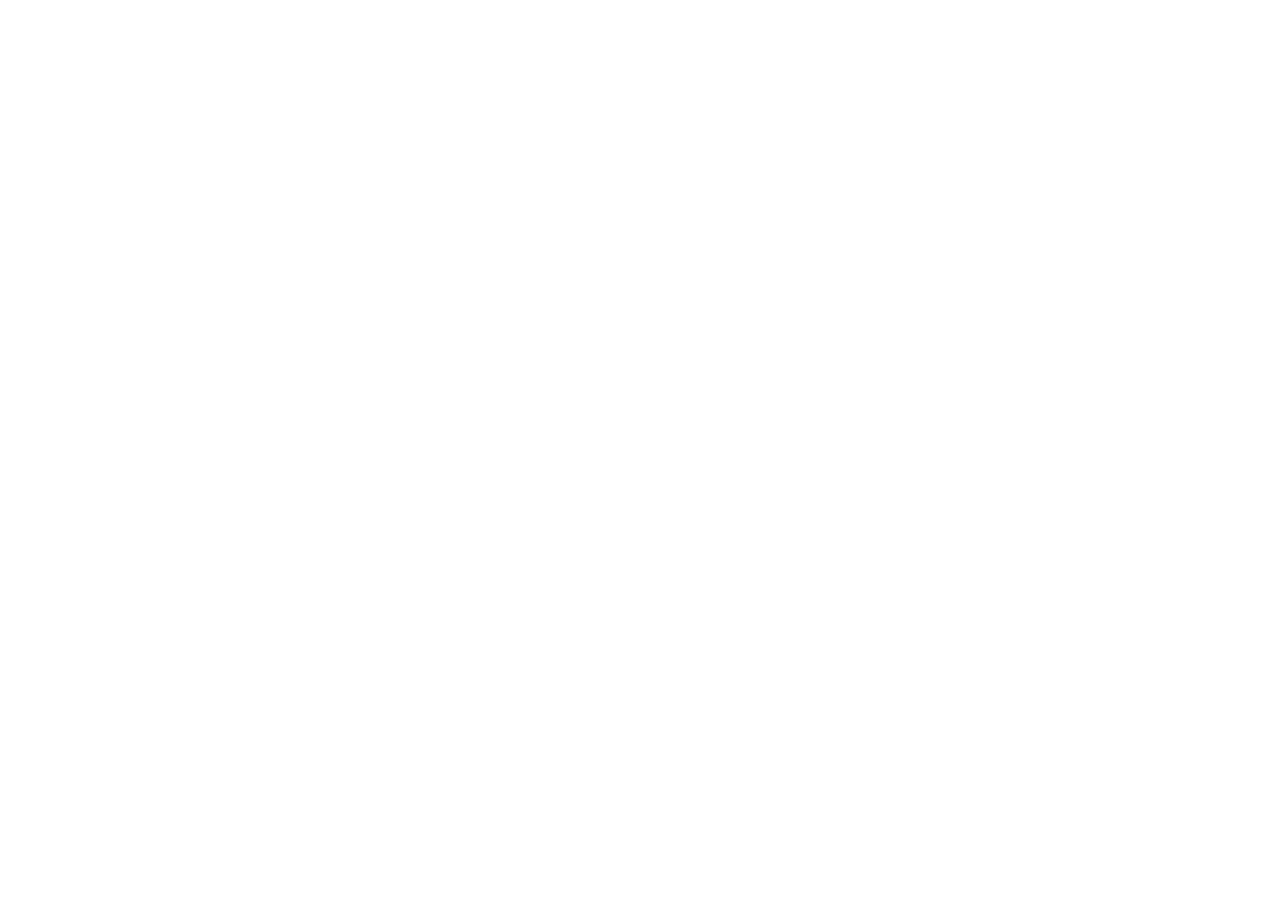
==== page/page_one.html @ 2d4149ec "Update page_one.html" ====
<!DOCTYPE html>
<html lang="en">
<head>
    <meta charset="UTF-8">
    <meta http-equiv="X-UA-Compatible" content="IE=edge">
    <meta name="viewport" content="width=device-width, initial-scale=1.0">
    <title>Document</title>
</head>
<body>
    
</body>
</html>
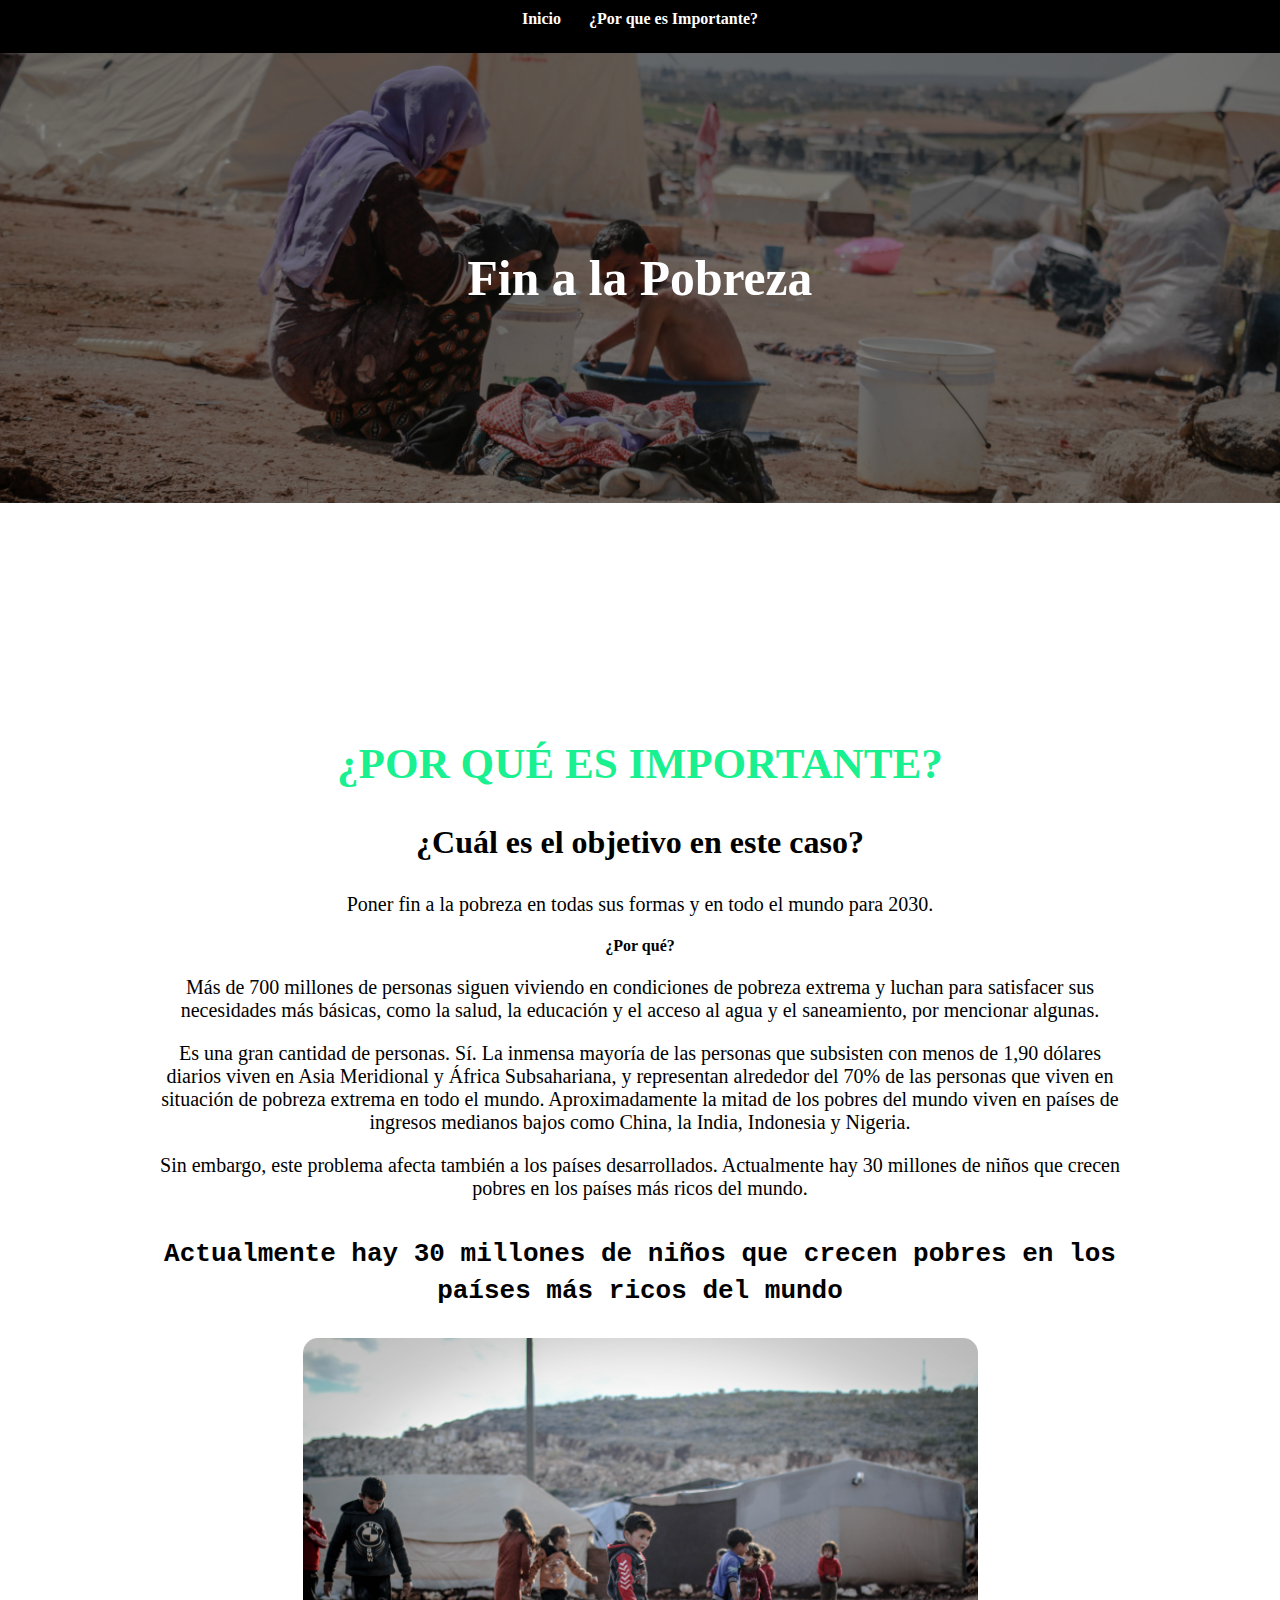
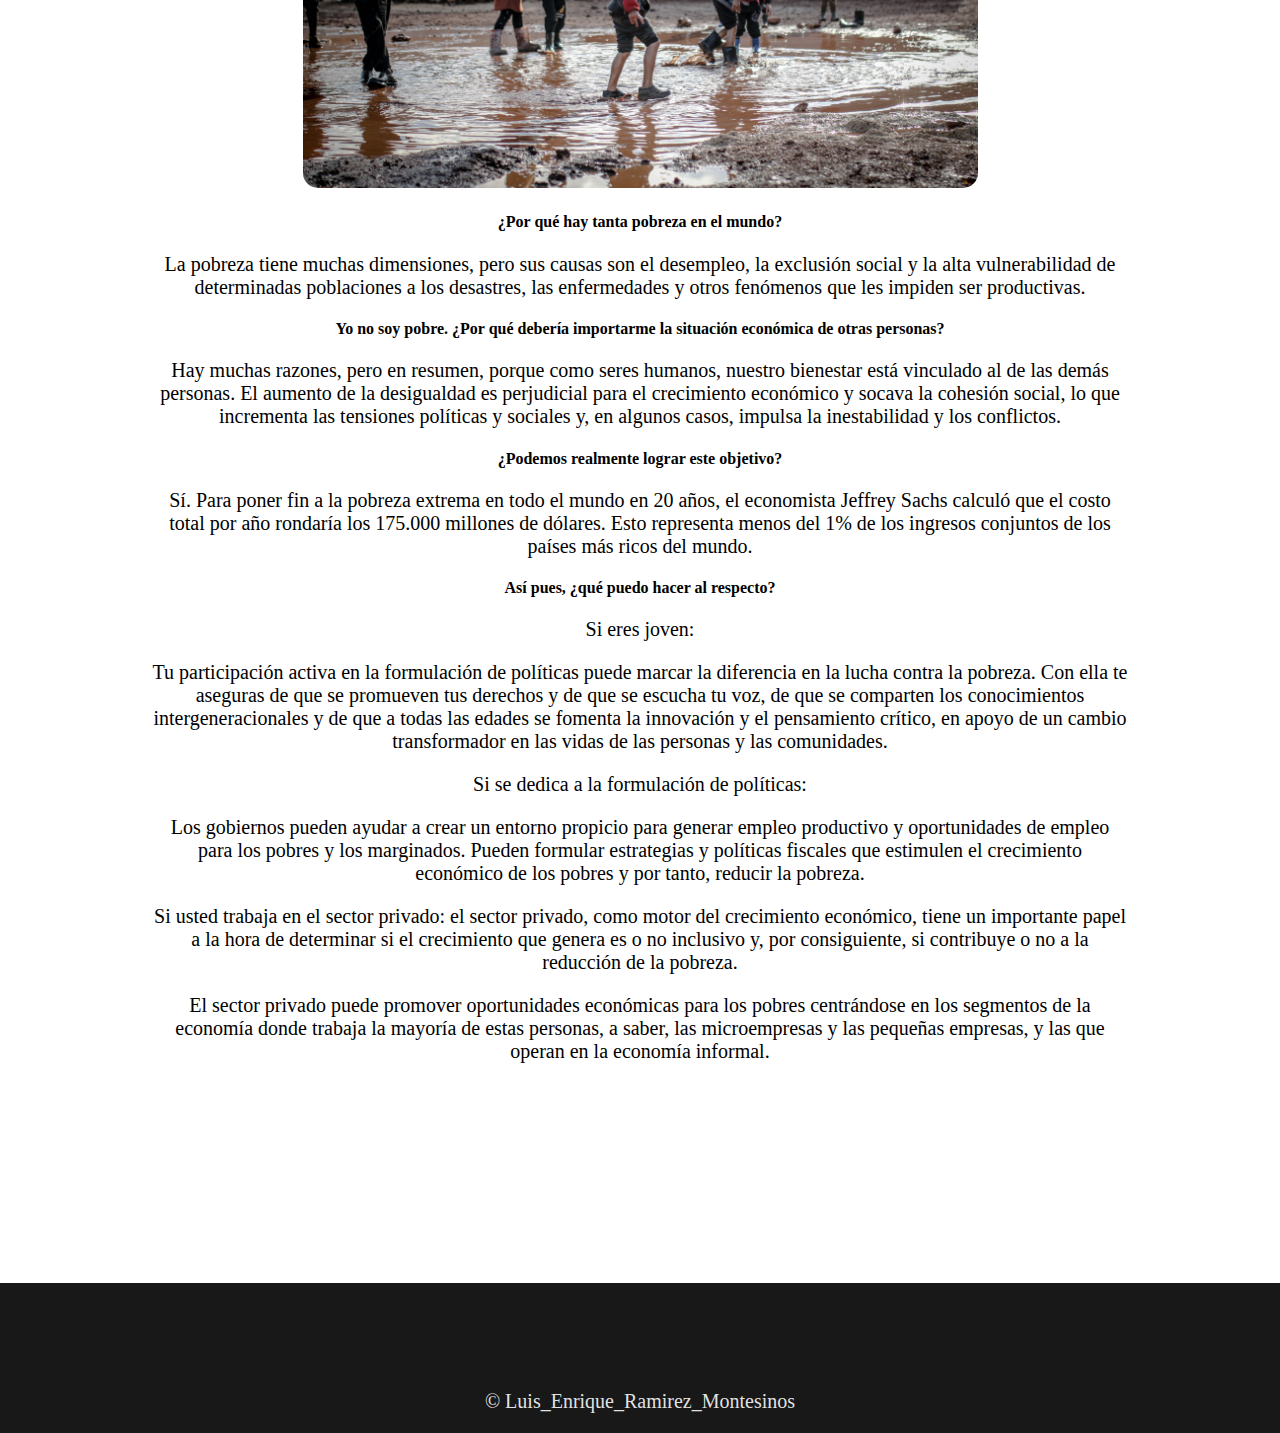
==== commit 1375646c: "Update page_one.html" ====
--- a/page/page_one.html
+++ b/page/page_one.html
@@ -4,9 +4,108 @@
     <meta charset="UTF-8">
     <meta http-equiv="X-UA-Compatible" content="IE=edge">
     <meta name="viewport" content="width=device-width, initial-scale=1.0">
-    <title>Document</title>
+    <meta name="keyboard" content="html,css,proyecto_final">
+    <meta name="author" content="Luis-Enrique-Ramirez-Montesinos-">
+    <link rel="shortcut icon" href="/svg/saltar.png" type="image/x-icon">
+    <link rel="stylesheet" href="../css/page_styleer.css">
+
+    <title>Objetivos de Desarrollo Sostenibles </title>
 </head>
 <body>
-    
+    <header>
+        <div class="contenedor"> 
+            <p class="logo"></p>
+            <nav>
+                <a href="../index.html">Inicio</a>
+                <a href="#Quines-Somos">¿Por que es Importante?</a>
+            </nav>
+        </div>
+    </header>
+
+    <section id="Encabezado">
+        <h1> Fin a la Pobreza <samp></samp></h1>
+    </section>
+
+    <section id="Quines-Somos">
+        <div class="contenedor">
+            
+            <div class="img-contenedor"></div>
+            <h2><samp class="nombre"> ¿POR QUÉ ES IMPORTANTE?</samp></h2>
+            <h3>¿Cuál es el objetivo  en este caso?</h3>
+            <p>Poner fin a la pobreza en todas sus formas y en todo el mundo para 2030.</p>
+            <h4>¿Por qué? </h4>
+            <p>Más de 700 millones de personas siguen viviendo en condiciones de pobreza 
+               extrema y luchan para satisfacer sus necesidades más básicas, como la salud,
+               la educación y el acceso al agua y el saneamiento, por mencionar algunas.
+            
+               <p>Es una gran cantidad de personas.
+
+                Sí. La inmensa mayoría de las personas que subsisten con menos de 1,90 dólares
+                 diarios viven en Asia Meridional y África Subsahariana, y representan alrededor 
+                 del 70% de las personas que viven en situación de pobreza extrema en todo el mundo.
+                 
+                 Aproximadamente la mitad de los pobres del mundo viven en países de ingresos medianos 
+                 bajos como China, la India, Indonesia y Nigeria. 
+                 
+                 <p> Sin embargo, este problema afecta también
+                 a los países desarrollados. Actualmente hay 30 millones de niños que crecen pobres en los 
+                 países más ricos del mundo. 
+                
+                <section class="secmento">
+                    <h3>
+                        <samp>Actualmente hay 30 millones de niños que crecen pobres en los países más ricos del mundo</samp>
+                    </h3>
+                    <img src="../img/pexels-ahmed-akacha-10629418.jpg" alt="imagen_1">
+                </section>
+
+                <h4>¿Por qué hay tanta pobreza en el mundo? </h4>
+                <p>La pobreza tiene muchas dimensiones, pero sus causas son el desempleo, la 
+                    exclusión social y la alta vulnerabilidad de determinadas poblaciones a 
+                    los desastres, las enfermedades y otros fenómenos que les impiden ser 
+                    productivas. </p>
+                
+                <h4>Yo no soy pobre. ¿Por qué debería importarme la situación económica de otras personas? </h4>
+                <p>Hay muchas razones, pero en resumen, porque como seres humanos, nuestro bienestar 
+                    está vinculado al de las demás personas. El aumento de la desigualdad es perjudicial
+                    para el crecimiento económico y socava la cohesión social, lo que incrementa las
+                    tensiones políticas y sociales y, en algunos casos, impulsa la inestabilidad y los
+                    conflictos. </p>
+
+                <h4>¿Podemos realmente lograr este objetivo?</h4>
+                <p>Sí. Para poner fin a la pobreza extrema en todo el mundo en 20 años, el economista  Jeffrey 
+                   Sachs calculó que el costo total por año rondaría los 175.000 millones de dólares. Esto 
+                   representa menos del 1% de los ingresos conjuntos de los países más ricos del mundo. </p>
+
+                <h4>Así pues, ¿qué puedo hacer al respecto? </h4>
+                <p>Si eres joven: <p>
+                    Tu participación activa en la formulación de políticas puede marcar la diferencia en la lucha 
+                    contra la pobreza. Con ella te aseguras de que se promueven tus derechos y de que se escucha
+                     tu voz, de que se comparten los conocimientos intergeneracionales y de que a todas las edades
+                     se fomenta la innovación y el pensamiento crítico, en apoyo de un cambio transformador en las
+                     vidas de las personas y las comunidades. 
+                <p>
+                    Si se dedica a la formulación de políticas: 
+                <p>Los gobiernos pueden ayudar a crear un entorno propicio para generar empleo productivo y oportunidades 
+                    de empleo para los pobres y los marginados. Pueden formular estrategias y políticas fiscales que estimulen
+                    el crecimiento económico de los pobres y por tanto, reducir la pobreza.
+
+                <p>Si usted trabaja en el sector privado: el sector privado, como motor del crecimiento económico, tiene un importante 
+                    papel a la hora de determinar si el crecimiento que genera es o no inclusivo y, por consiguiente, si contribuye o no
+                     a la reducción de la pobreza.  
+                
+                <p>El sector privado puede promover oportunidades económicas para los pobres centrándose en los segmentos de la economía 
+                    donde trabaja la mayoría de estas personas, a saber, las microempresas y las pequeñas empresas, y las que operan en la 
+                    economía informal. 
+            </p>
+        </div>
+    </section>
+
+
+
+    <footer>
+        <div class="contenedor">
+            <p>&copy; Luis_Enrique_Ramirez_Montesinos</p>
+        </div>
+    </footer>   
 </body>
 </html>--- a/css/page_styleer.css
+++ b/css/page_styleer.css
@@ -0,0 +1,133 @@
+body{
+    margin: 0px;
+    font-family: 'Cambria';
+}
+
+*{
+    box-sizing: border-box;
+}
+
+html{
+    scroll-behavior:smooth;
+}
+
+/*Tamaño de las fientes Principales*/
+h1{ font-size: 3.1em;}
+h2{ font-size: 2.7em;}
+h3{ font-size: 2em;}
+
+p{ font-size: 1.25em;}
+ul{ list-style: none;}
+li{ font-size: 1.2em;}
+
+/*Tamaño de los Contenedores(Div sentrales)*/
+.contenedor{
+    max-width: 1000px;
+    margin: auto;
+}
+
+/*Color del encabezado(Menu)*/
+header{
+    background-color: #000;
+}
+
+/*Caracteristicas de la imagen Principal*/
+#Encabezado{
+    display: flex;
+    align-items:center;
+    justify-content: center;
+    text-align: center;
+    flex-direction: column;
+    height: 50vh;
+    color: #fff;
+    background-image: linear-gradient(
+        0deg,
+        rgba(0,0,0,0.5),
+        rgba(0,0,0,0.5)
+    )
+    ,url(../img/pexels-ahmed-akacha-7385834.jpg);
+    background-repeat: no-repeat;
+    background-size: cover;
+    background-position: center center;
+}
+
+/*Letras de resaldado Naranjas Principales*/
+#Encabezado samp{
+    color: rgba(10, 239, 136, 0.951);
+    font-size: 1.00em;
+    font-family: 'Georgia';
+}
+
+/*Tamaño de la Fuente*/
+header .logo{
+    margin: 0px;
+    padding: 5px 30px;
+    font-weight: bold;
+    color: rgba(10, 239, 136, 0.951);
+    font-size: 0.5em;
+}
+
+/*Encabezado(Contenedor)*/
+header .contenedor{
+    display: flex;
+    flex-direction: column;
+    align-items: center;
+}
+
+/* Caracteristicas del menu(navegacion)*/
+header nav{
+    flex-direction: column;
+    text-align: center;
+    padding-bottom: 25px;
+}
+/*Caracteristicas de los parrafos*/
+header a{
+    padding: 5px 12px;
+    text-decoration: none;
+    font-weight: bold;
+    color: #ffffff;
+    font-size: 1.0em;
+}
+
+header a:hover{
+    color: rgba(10, 239, 136, 0.951);
+}
+
+/*Segundo Apartado*/
+/*Informacion Extra*/
+#Quines-Somos .contenedor{
+    text-align: center;
+    padding: 200px 12px;
+}
+
+.nombre{
+    color: rgba(10, 239, 136, 0.951);
+    font-family:'Gill Sans MT';
+}
+
+/* Secmento */
+.secmento img{
+    height: 450px;
+    display: auto;
+    /* box-shadow: 3px 3px ,  0 0.10em; */
+    border-radius: 15px;
+}
+
+/*Ultimo Apartado/*
+/*Pie de Pagina Principal*/
+footer{
+    background-color: #181818;
+}
+
+footer p{
+    margin: 0px;
+    padding: 20px;
+    color: rgba(255, 255, 255, 0.896);
+}
+
+footer .contenedor{
+    height: 150px;
+    display: flex;
+    justify-content: center;
+    align-items: flex-end;
+}
